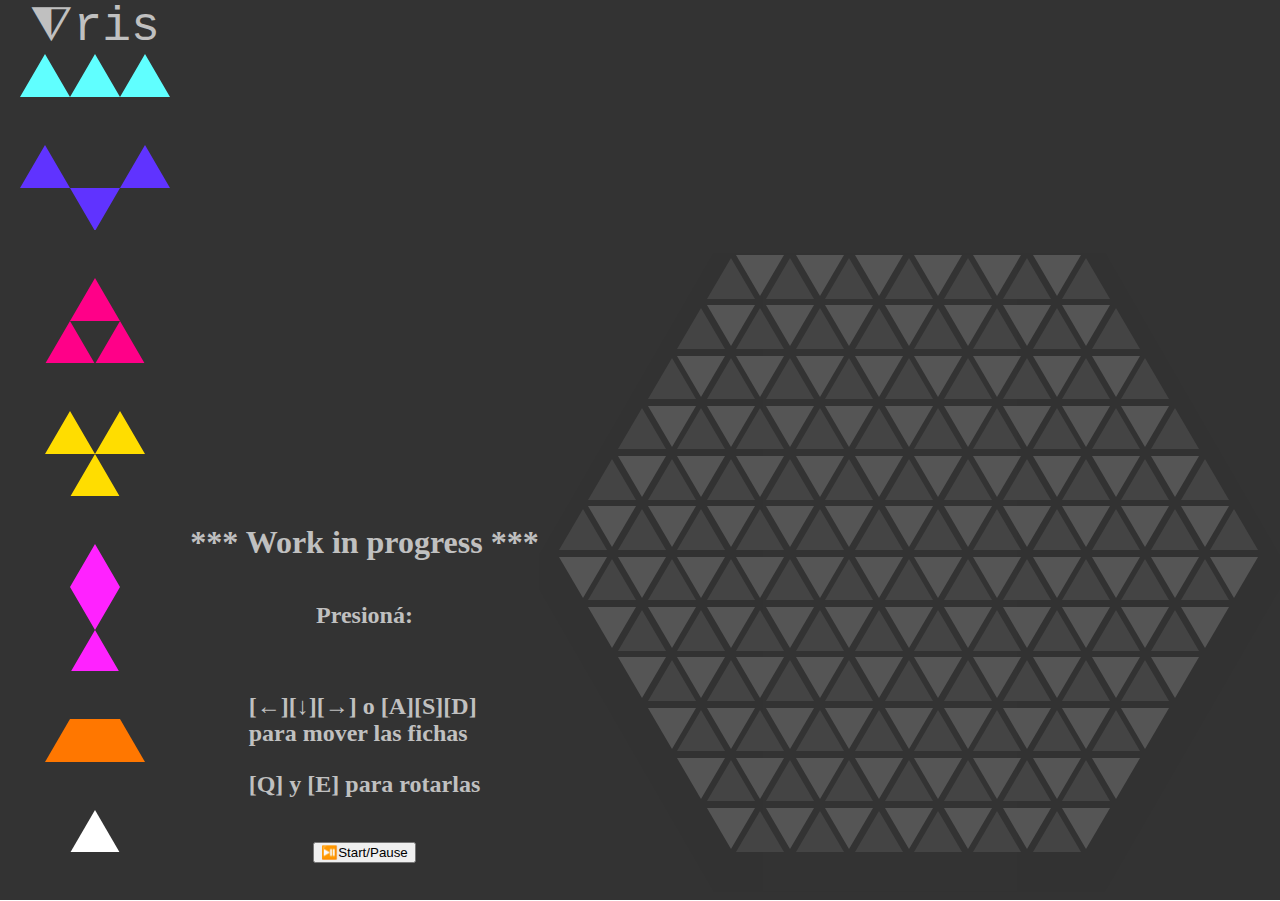
==== PLAY.html @ 30a12b2b "fully working score, row deletion correctly animated" ====
<!DOCTYPE html>
<html lang="en">
<head>
    <meta charset="UTF-8">
    <meta http-equiv="X-UA-Compatible" content="IE=edge">
    <meta name="viewport" content="width=device-width, initial-scale=1.0">
    <link rel="stylesheet" href="styles.css">
    <title>Tris</title>
</head>
<body>
    <div id="container">
        <div class="column">
            <h1 id="title">⧨ris</h1>
            <svg id="teeth" width="150" height="43">
              <polygon points="0 43, 25 0, 50 43, 75 0, 100 43, 125 0, 150 43"/>
            </svg>
            <svg id="claw" width="150" height="86">
              <polygon points="0 43, 25 0, 50 43, 75 86, 100 43, 125 0, 150 43"/>
            </svg>
            <svg id="sierpinski" width="100" height="86">
              <polygon points="0 86, 50 0, 100 86, 50 86, 75 43, 25 43, 50 86"/>
            </svg>
          <svg id="radioactive" width="100" height="86">
              <polygon points="0 43, 25 0, 75 86, 25 86, 75 0, 100 43"/>
            </svg>
          <svg id="fish" width="50" height="129">
              <polygon points="0 129, 50 129, 0 43, 25 0, 50 43"/>
            </svg>
           <svg id="hump" width="100" height="43">
              <polygon points="0 43, 25 0, 75 0, 100 43"/>
            </svg>
            <svg id="single" width="50" height="43">
              <polygon points="0 43, 25 0, 50 43"/>
            </svg>
          </div>
          <div class="column">
            <svg class="spacer" height="500"> </svg>
            <h1>*** Work in progress ***</h1>
            <h2>Presioná:</h2>
            <h2>
              <p>[←][↓][→] o [A][S][D]<br/>para mover las fichas</p>
              <p>[Q] y [E] para rotarlas</p>
            </h2>
            <button id="start" onclick="() => startGame()">⏯️Start/Pause</button>
            <h3 id="score"></h3>
          </div>
          <div class="column">
        <div id="grid">
        </div>
        <div class="hex">
            <div class="hex-background">
        </div>
    </div>
    </div>
    <script src="fallConfig.js"></script>
    <script src="shapes.js"></script>
    <script src="grid.js"></script>
    <script src="events.js"></script>
</body>
</html>
---- styles.css ----
body { 
    overflow: hidden;
    margin: 0;
    color: silver;
    --MyViolet: #6033FF;
    --MyCyan: #60FFFF;
    --MyYellow: #FFDD00;
    --MyOrange: #FF7700;
    --MyRed: #FF0088;
    --MyPink: #FF22FF;
    --hexagonPoints: polygon(0% 50%, 25% 0%, 75% 0%, 100% 50%, 75% 100%, 25% 100%);
}

#title {
    font-family: 'Courier New', Courier, monospace;
    font-size: 3rem;
    margin: auto;
    font-weight: 300;
}

#container {
    width: 100vw;
    height: 100vh;
    background-color: #333;
    display: flex;
    flex-direction: row;
    justify-content: space-evenly;
}

.column {
    display: flex;
    flex-direction: column;
    align-items: center;
    justify-content: center;
}

.column svg { margin-bottom: 3rem; }

/* Sample block SVGs */
#teeth polygon { fill: var(--MyCyan); }
#claw polygon { fill: var(--MyViolet); }
#sierpinski polygon { fill: var(--MyRed); }
#radioactive polygon { fill: var(--MyYellow); }
#fish polygon { fill: var(--MyPink); }
#hump polygon { fill: var(--MyOrange); }
#single polygon { fill: white; }

/* Actual grid shapes' colors*/
.up {border-bottom-color: #444}
.down {border-top-color: #555}

.up.triangle.cyan { border-bottom-color: var(--MyCyan); }
.up.triangle.violet { border-bottom-color: var(--MyViolet); }
.up.triangle.red { border-bottom-color: var(--MyRed); }
.up.triangle.yellow { border-bottom-color: var(--MyYellow); }
.up.triangle.pink { border-bottom-color: var(--MyPink); }
.up.triangle.orange { border-bottom-color: var(--MyOrange); }
.up.triangle.white { border-bottom-color: white; }

.down.triangle.cyan { border-top-color: var(--MyCyan); }
.down.triangle.violet { border-top-color: var(--MyViolet); }
.down.triangle.red { border-top-color: var(--MyRed); }
.down.triangle.yellow { border-top-color: var(--MyYellow); }
.down.triangle.pink { border-top-color: var(--MyPink); }
.down.triangle.orange { border-top-color: var(--MyOrange); }
.down.triangle.white { border-top-color: white; }

/* MAIN GRID */

.triangle {
    height: 0;
    width: 0;
    border-left: 1.5rem solid transparent;
    border-right: 1.5rem solid transparent;
    margin-right: -1.15rem;
    color: white;
}

#grid {
    margin: auto;
    display: flex;
    flex-direction: column;
    z-index: 40;
    padding-right: 1.25rem;
    padding-top: 13.5rem;
}

.gridRow {
    display: flex;
    flex-direction: row;
    margin: 0 auto;
    margin-bottom: 0.5rem;
}

/* grid adjustments */
.up { margin-top: 0.08rem; }
.down{ margin-top: -0.08rem; }

@media (min-width:1200px) {
    body { font-size: 16px; }
    .hex {--hexSize: 760px; }
}

/* GRID FRAME */

.hex {
    display: flex;
    top: 27vh;
    align-self: center;
    position: absolute;
    width: var(--hexSize);
    height: calc(var(--hexSize) * 0.86602540378);
    box-sizing: border-box;
    -webkit-clip-path: var(--hexagonPoints);
    -moz-clip-path: var(--hexagonPoints);
    clip-path: var(--hexagonPoints);
    animation: color-change 5s linear infinite;
    opacity: 0.8;
    z-index: 20;
  }
  
  .hex-background {
    position: absolute;
    background-color: #333;
    top: 0.6rem; /* border thickness */
    left: 0.6rem;
    width: calc(var(--hexSize) - 1.2rem);
    height: calc(var(--hexSize) * 0.86602540378 - 1.2rem);
    -webkit-clip-path: var(--hexagonPoints);
    -moz-clip-path: var(--hexagonPoints);
    clip-path: var(--hexagonPoints);
    z-index: 30;
  }

  .vanish {
    animation: vanish 0.5s linear;
  }

  @media (orientation: landscape) {}

  @media (orientation: portrait) {}
  
  @keyframes color-change {
    0% { background: var(--MyViolet); }
    11% { background: var(--MyCyan); }
    22% { background: slategray; }
    33% { background: var(--MyYellow); }
    44% { background: var(--MyOrange); }
    55% { background: slategray; }
    66% { background: var(--MyRed); }
    77% { background: var(--MyPink); }
    88% { background: #333; }
    100% { background: var(--MyViolet); }
  }

  @keyframes vanish {
    0% { 
        border-top-color: var(--MyViolet);
        border-bottom-color: var(--MyViolet);
    }
    11% { 
        border-top-color: var(--MyCyan);
        border-bottom-color: var(--MyCyan);
    }
    22% {
        border-top-color: slategray;
        border-bottom-color: slategray;
    }
    33% {
        border-top-color: var(--MyYellow);
        border-bottom-color: var(--MyYellow);
    }
    44% {
        border-top-color: var(--MyOrange);
        border-bottom-color: var(--MyOrange);
    }
    55% {
        border-top-color: slategray;
        border-bottom-color: slategray;
    }
    66% {
        border-top-color: var(--MyRed);
        border-bottom-color: var(--MyRed);
    }
    77% {
        border-top-color: var(--MyPink);
        border-bottom-color: var(--MyPink);
    }
    88% {
        border-top-color: #333;
        border-bottom-color: #333;
    }
    100% {
        border-top-color: var(--MyViolet);
        border-bottom-color: var(--MyViolet);
    }
  }
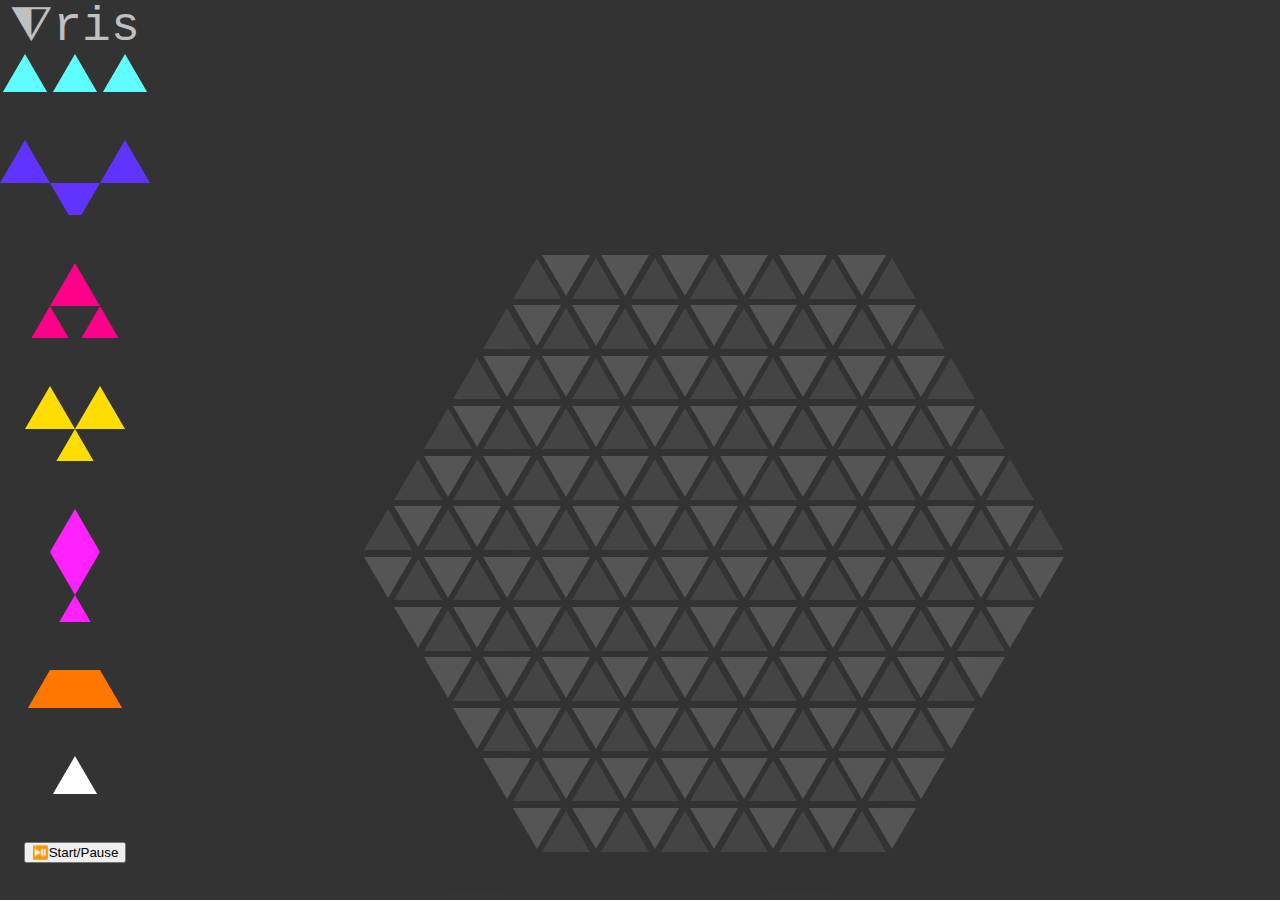
==== commit b1e17f83: "js files into new js folder. Level features" ====
--- a/PLAY.html
+++ b/PLAY.html
@@ -5,7 +5,7 @@
     <meta http-equiv="X-UA-Compatible" content="IE=edge">
     <meta name="viewport" content="width=device-width, initial-scale=1.0">
     <link rel="stylesheet" href="styles.css">
-    <title>Tris</title>
+    <title>T r i s</title>
 </head>
 <body>
     <div id="container">
@@ -32,19 +32,9 @@
             <svg id="single" width="50" height="43">
               <polygon points="0 43, 25 0, 50 43"/>
             </svg>
-          </div>
-          <div class="column">
-            <svg class="spacer" height="500"> </svg>
-            <h1>*** Work in progress ***</h1>
-            <h2>Presioná:</h2>
-            <h2>
-              <p>[←][↓][→] o [A][S][D]<br/>para mover las fichas</p>
-              <p>[Q] y [E] para rotarlas</p>
-            </h2>
             <button id="start" onclick="() => startGame()">⏯️Start/Pause</button>
             <h3 id="score"></h3>
           </div>
-          <div class="column">
         <div id="grid">
         </div>
         <div class="hex">
@@ -52,9 +42,11 @@
         </div>
     </div>
     </div>
-    <script src="fallConfig.js"></script>
-    <script src="shapes.js"></script>
-    <script src="grid.js"></script>
-    <script src="events.js"></script>
+    <script src="./js/fallConfig.js"></script>
+    <script src="./js/shapes.js"></script>
+    <script src="./js/grid.js"></script>
+    <script src="./js/levels.js"></script>
+    <script src="./js/events.js"></script>
 </body>
+<!-- <a href="https://www.textstudio.com/">Logo generator</a> -->
 </html>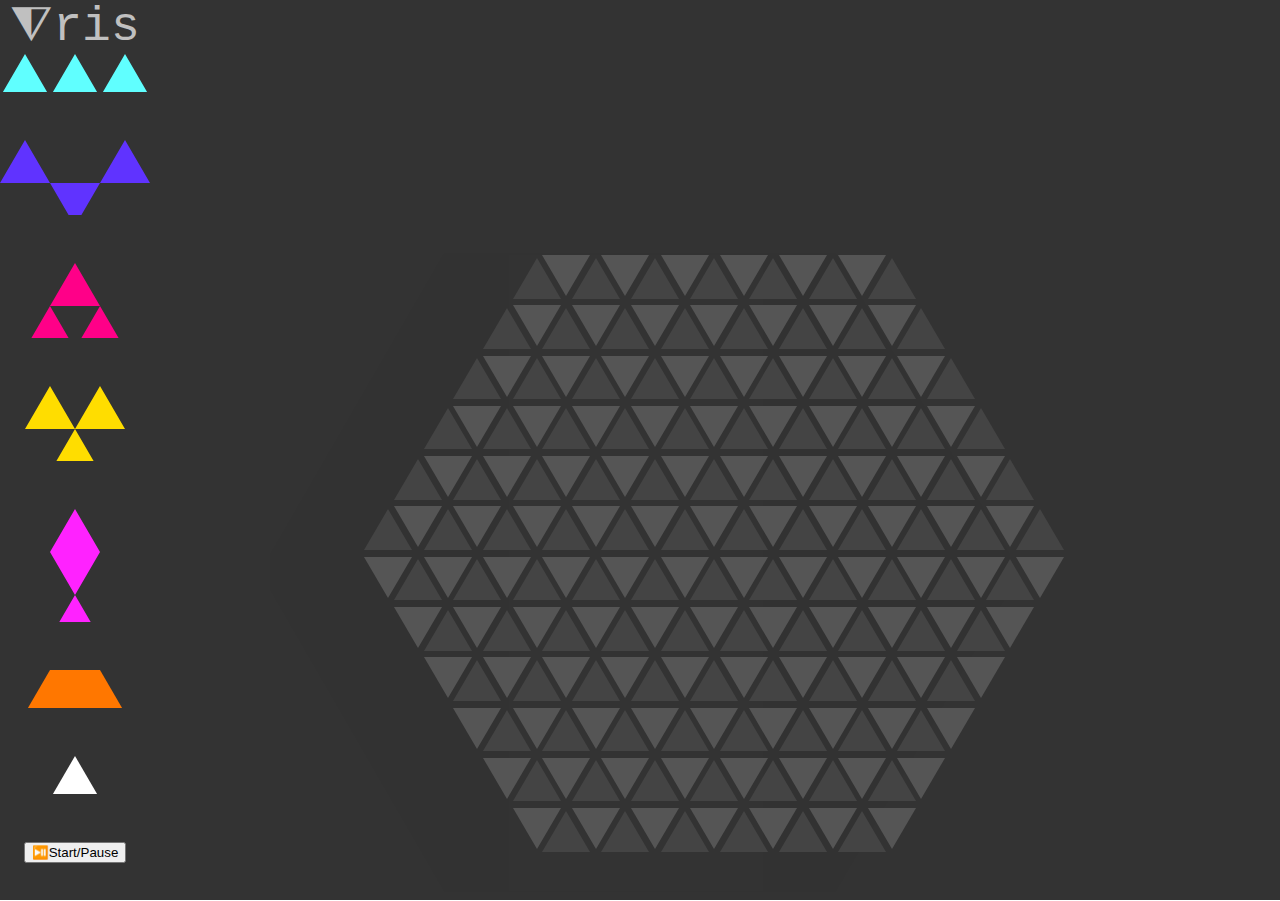
==== commit a9476dad: "Simplifying svg shape styles" ====
--- a/PLAY.html
+++ b/PLAY.html
@@ -11,25 +11,25 @@
     <div id="container">
         <div class="column">
             <h1 id="title">⧨ris</h1>
-            <svg id="teeth" width="150" height="43">
+            <svg class="cyan" width="150" height="43">
               <polygon points="0 43, 25 0, 50 43, 75 0, 100 43, 125 0, 150 43"/>
             </svg>
-            <svg id="claw" width="150" height="86">
+            <svg class="violet" width="150" height="86">
               <polygon points="0 43, 25 0, 50 43, 75 86, 100 43, 125 0, 150 43"/>
             </svg>
-            <svg id="sierpinski" width="100" height="86">
+            <svg class="red" width="100" height="86">
               <polygon points="0 86, 50 0, 100 86, 50 86, 75 43, 25 43, 50 86"/>
             </svg>
-          <svg id="radioactive" width="100" height="86">
+          <svg class="yellow" width="100" height="86">
               <polygon points="0 43, 25 0, 75 86, 25 86, 75 0, 100 43"/>
             </svg>
-          <svg id="fish" width="50" height="129">
+          <svg class="pink" width="50" height="129">
               <polygon points="0 129, 50 129, 0 43, 25 0, 50 43"/>
             </svg>
-           <svg id="hump" width="100" height="43">
+           <svg class="orange" width="100" height="43">
               <polygon points="0 43, 25 0, 75 0, 100 43"/>
             </svg>
-            <svg id="single" width="50" height="43">
+            <svg class="white" width="50" height="43">
               <polygon points="0 43, 25 0, 50 43"/>
             </svg>
             <button id="start" onclick="() => startGame()">⏯️Start/Pause</button>
--- a/styles.css
+++ b/styles.css
@@ -37,13 +37,13 @@
 .column svg { margin-bottom: 3rem; }
 
 /* Sample block SVGs */
-#teeth polygon { fill: var(--MyCyan); }
-#claw polygon { fill: var(--MyViolet); }
-#sierpinski polygon { fill: var(--MyRed); }
-#radioactive polygon { fill: var(--MyYellow); }
-#fish polygon { fill: var(--MyPink); }
-#hump polygon { fill: var(--MyOrange); }
-#single polygon { fill: white; }
+.cyan polygon { fill: var(--MyCyan); }
+.violet polygon { fill: var(--MyViolet); }
+.red polygon { fill: var(--MyRed); }
+.yellow polygon { fill: var(--MyYellow); }
+.pink polygon { fill: var(--MyPink); }
+.orange polygon { fill: var(--MyOrange); }
+.white polygon { fill: white; }
 
 /* Actual grid shapes' colors*/
 .up {border-bottom-color: #444}
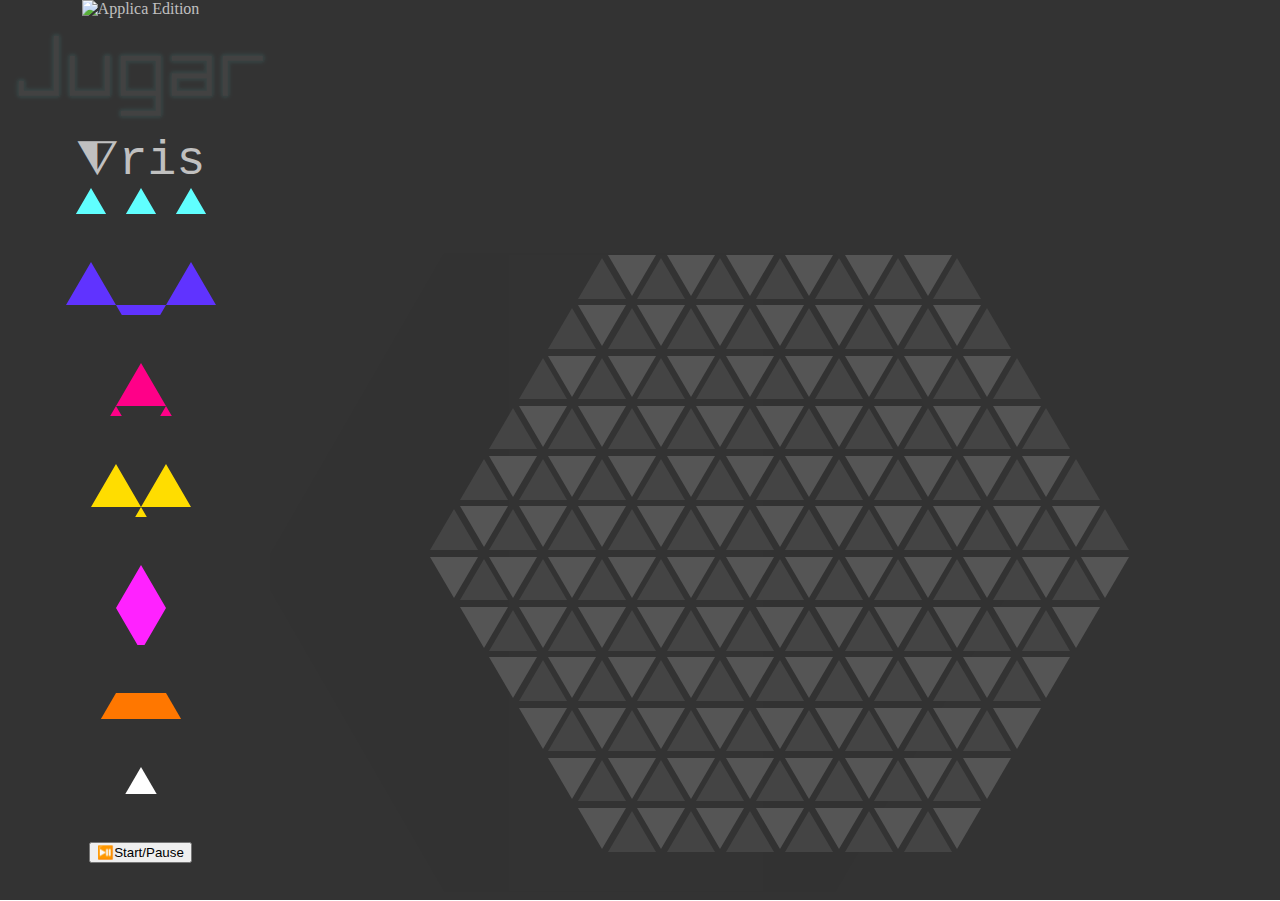
==== commit cc21ceca: "css folder" ====
--- a/PLAY.html
+++ b/PLAY.html
@@ -4,49 +4,49 @@
     <meta charset="UTF-8">
     <meta http-equiv="X-UA-Compatible" content="IE=edge">
     <meta name="viewport" content="width=device-width, initial-scale=1.0">
-    <link rel="stylesheet" href="styles.css">
+    <link rel="stylesheet" href="css/styles.css">
+    <link rel="stylesheet" href="css/home.css">
     <title>T r i s</title>
 </head>
 <body>
-    <div id="container">
-        <div class="column">
-            <h1 id="title">⧨ris</h1>
-            <svg class="cyan" width="150" height="43">
-              <polygon points="0 43, 25 0, 50 43, 75 0, 100 43, 125 0, 150 43"/>
-            </svg>
-            <svg class="violet" width="150" height="86">
-              <polygon points="0 43, 25 0, 50 43, 75 86, 100 43, 125 0, 150 43"/>
-            </svg>
-            <svg class="red" width="100" height="86">
-              <polygon points="0 86, 50 0, 100 86, 50 86, 75 43, 25 43, 50 86"/>
-            </svg>
-          <svg class="yellow" width="100" height="86">
-              <polygon points="0 43, 25 0, 75 86, 25 86, 75 0, 100 43"/>
-            </svg>
-          <svg class="pink" width="50" height="129">
-              <polygon points="0 129, 50 129, 0 43, 25 0, 50 43"/>
-            </svg>
-           <svg class="orange" width="100" height="43">
-              <polygon points="0 43, 25 0, 75 0, 100 43"/>
-            </svg>
-            <svg class="white" width="50" height="43">
-              <polygon points="0 43, 25 0, 50 43"/>
-            </svg>
-            <button id="start" onclick="() => startGame()">⏯️Start/Pause</button>
-            <h3 id="score"></h3>
-          </div>
-        <div id="grid">
-        </div>
-        <div class="hex">
-            <div class="hex-background">
-        </div>
+  <div id="container">
+    <div class="column">
+      <h1 id="title">⧨ris</h1>
+      <svg class="cyan" width="150" height="43">
+        <polygon points="0 43, 25 0, 50 43, 75 0, 100 43, 125 0, 150 43"/>
+      </svg>
+      <svg class="violet" width="150" height="86">
+        <polygon points="0 43, 25 0, 50 43, 75 86, 100 43, 125 0, 150 43"/>
+      </svg>
+      <svg class="red" width="100" height="86">
+        <polygon points="0 86, 50 0, 100 86, 50 86, 75 43, 25 43, 50 86"/>
+      </svg>
+      <svg class="yellow" width="100" height="86">
+        <polygon points="0 43, 25 0, 75 86, 25 86, 75 0, 100 43"/>
+      </svg>
+      <svg class="pink" width="50" height="129">
+        <polygon points="0 129, 50 129, 0 43, 25 0, 50 43"/>
+      </svg>
+      <svg class="orange" width="100" height="43">
+        <polygon points="0 43, 25 0, 75 0, 100 43"/>
+      </svg>
+      <svg class="white" width="50" height="43">
+        <polygon points="0 43, 25 0, 50 43"/>
+      </svg>
+      <button id="start" onclick="() => startGame()">⏯️Start/Pause</button>
+      <h3 id="score"></h3>
     </div>
+    <div id="grid"></div>
+    <div class="hex">
+      <div class="hex-background"></div>
     </div>
-    <script src="./js/fallConfig.js"></script>
-    <script src="./js/shapes.js"></script>
-    <script src="./js/grid.js"></script>
-    <script src="./js/levels.js"></script>
-    <script src="./js/events.js"></script>
+  </div>
+  <script src="./js/screens.js"></script>
+  <script src="./js/fallConfig.js"></script>
+  <script src="./js/shapes.js"></script>
+  <script src="./js/grid.js"></script>
+  <script src="./js/levels.js"></script>
+  <script src="./js/events.js"></script>
 </body>
 <!-- <a href="https://www.textstudio.com/">Logo generator</a> -->
 </html>--- a/css/styles.css
+++ b/css/styles.css
@@ -0,0 +1,197 @@
+body { 
+    overflow: hidden;
+    margin: 0;
+    color: silver;
+    --MyViolet: #6033FF;
+    --MyCyan: #60FFFF;
+    --MyYellow: #FFDD00;
+    --MyOrange: #FF7700;
+    --MyRed: #FF0088;
+    --MyPink: #FF22FF;
+    --hexagonPoints: polygon(0% 50%, 25% 0%, 75% 0%, 100% 50%, 75% 100%, 25% 100%);
+}
+
+#title {
+    font-family: 'Courier New', Courier, monospace;
+    font-size: 3rem;
+    margin: auto;
+    font-weight: 300;
+}
+
+#container {
+    width: 100vw;
+    height: 100vh;
+    background-color: #333;
+    display: flex;
+    flex-direction: row;
+    justify-content: space-evenly;
+}
+
+.column {
+    display: flex;
+    flex-direction: column;
+    align-items: center;
+    justify-content: center;
+}
+
+.column svg { margin-bottom: 3rem; }
+
+/* Sample block SVGs */
+.cyan polygon { fill: var(--MyCyan); }
+.violet polygon { fill: var(--MyViolet); }
+.red polygon { fill: var(--MyRed); }
+.yellow polygon { fill: var(--MyYellow); }
+.pink polygon { fill: var(--MyPink); }
+.orange polygon { fill: var(--MyOrange); }
+.white polygon { fill: white; }
+
+/* Actual grid shapes' colors*/
+.up {border-bottom-color: #444}
+.down {border-top-color: #555}
+
+.up.triangle.cyan { border-bottom-color: var(--MyCyan); }
+.up.triangle.violet { border-bottom-color: var(--MyViolet); }
+.up.triangle.red { border-bottom-color: var(--MyRed); }
+.up.triangle.yellow { border-bottom-color: var(--MyYellow); }
+.up.triangle.pink { border-bottom-color: var(--MyPink); }
+.up.triangle.orange { border-bottom-color: var(--MyOrange); }
+.up.triangle.white { border-bottom-color: white; }
+
+.down.triangle.cyan { border-top-color: var(--MyCyan); }
+.down.triangle.violet { border-top-color: var(--MyViolet); }
+.down.triangle.red { border-top-color: var(--MyRed); }
+.down.triangle.yellow { border-top-color: var(--MyYellow); }
+.down.triangle.pink { border-top-color: var(--MyPink); }
+.down.triangle.orange { border-top-color: var(--MyOrange); }
+.down.triangle.white { border-top-color: white; }
+
+/* MAIN GRID */
+
+.triangle {
+    height: 0;
+    width: 0;
+    border-left: 1.5rem solid transparent;
+    border-right: 1.5rem solid transparent;
+    margin-right: -1.15rem;
+    color: white;
+}
+
+#grid {
+    margin: auto;
+    display: flex;
+    flex-direction: column;
+    z-index: 40;
+    padding-right: 1.25rem;
+    padding-top: 13.5rem;
+}
+
+.gridRow {
+    display: flex;
+    flex-direction: row;
+    margin: 0 auto;
+    margin-bottom: 0.5rem;
+}
+
+/* grid adjustments */
+.up { margin-top: 0.08rem; }
+.down{ margin-top: -0.08rem; }
+
+@media (min-width:1200px) {
+    body { font-size: 16px; }
+    .hex {--hexSize: 760px; }
+}
+
+/* GRID FRAME */
+
+.hex {
+    display: flex;
+    top: 27vh;
+    align-self: center;
+    position: absolute;
+    width: var(--hexSize);
+    height: calc(var(--hexSize) * 0.86602540378);
+    box-sizing: border-box;
+    -webkit-clip-path: var(--hexagonPoints);
+    -moz-clip-path: var(--hexagonPoints);
+    clip-path: var(--hexagonPoints);
+    animation: color-change 5s linear infinite;
+    opacity: 0.8;
+    z-index: 20;
+  }
+  
+  .hex-background {
+    position: absolute;
+    background-color: #333;
+    top: 0.6rem; /* border thickness */
+    left: 0.6rem;
+    width: calc(var(--hexSize) - 1.2rem);
+    height: calc(var(--hexSize) * 0.86602540378 - 1.2rem);
+    -webkit-clip-path: var(--hexagonPoints);
+    -moz-clip-path: var(--hexagonPoints);
+    clip-path: var(--hexagonPoints);
+    z-index: 30;
+  }
+
+  .vanish {
+    animation: vanish 0.5s linear;
+  }
+
+  @media (orientation: landscape) {}
+
+  @media (orientation: portrait) {}
+  
+  @keyframes color-change {
+    0% { background: var(--MyViolet); }
+    11% { background: var(--MyCyan); }
+    22% { background: slategray; }
+    33% { background: var(--MyYellow); }
+    44% { background: var(--MyOrange); }
+    55% { background: slategray; }
+    66% { background: var(--MyRed); }
+    77% { background: var(--MyPink); }
+    88% { background: #333; }
+    100% { background: var(--MyViolet); }
+  }
+
+  @keyframes vanish {
+    0% { 
+        border-top-color: var(--MyViolet);
+        border-bottom-color: var(--MyViolet);
+    }
+    11% { 
+        border-top-color: var(--MyCyan);
+        border-bottom-color: var(--MyCyan);
+    }
+    22% {
+        border-top-color: slategray;
+        border-bottom-color: slategray;
+    }
+    33% {
+        border-top-color: var(--MyYellow);
+        border-bottom-color: var(--MyYellow);
+    }
+    44% {
+        border-top-color: var(--MyOrange);
+        border-bottom-color: var(--MyOrange);
+    }
+    55% {
+        border-top-color: slategray;
+        border-bottom-color: slategray;
+    }
+    66% {
+        border-top-color: var(--MyRed);
+        border-bottom-color: var(--MyRed);
+    }
+    77% {
+        border-top-color: var(--MyPink);
+        border-bottom-color: var(--MyPink);
+    }
+    88% {
+        border-top-color: #333;
+        border-bottom-color: #333;
+    }
+    100% {
+        border-top-color: var(--MyViolet);
+        border-bottom-color: var(--MyViolet);
+    }
+  }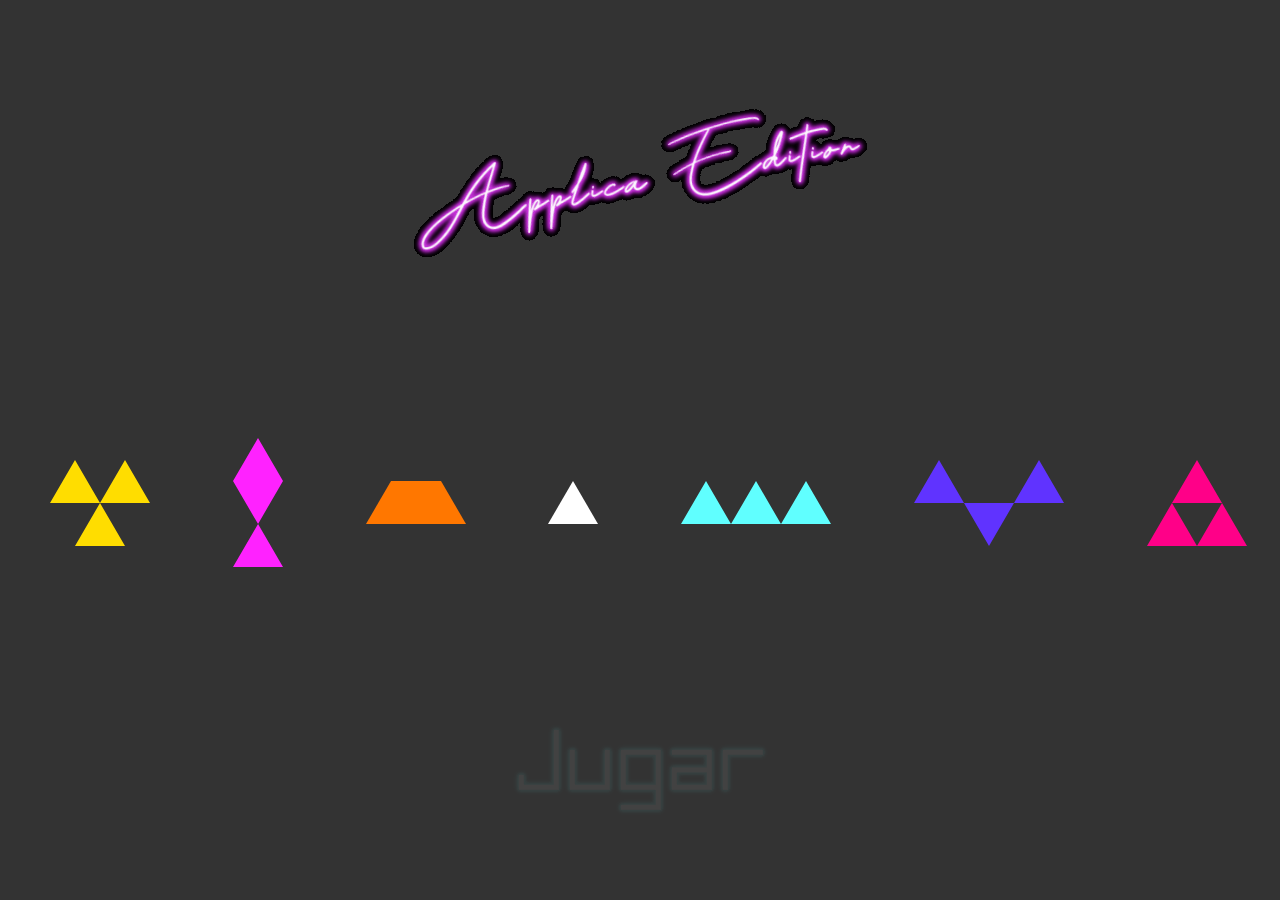
==== commit 99f0e5b7: "Home screen and some adjustments" ====
--- a/PLAY.html
+++ b/PLAY.html
@@ -12,33 +12,13 @@
   <div id="container">
     <div class="column">
       <h1 id="title">⧨ris</h1>
-      <svg class="cyan" width="150" height="43">
-        <polygon points="0 43, 25 0, 50 43, 75 0, 100 43, 125 0, 150 43"/>
-      </svg>
-      <svg class="violet" width="150" height="86">
-        <polygon points="0 43, 25 0, 50 43, 75 86, 100 43, 125 0, 150 43"/>
-      </svg>
-      <svg class="red" width="100" height="86">
-        <polygon points="0 86, 50 0, 100 86, 50 86, 75 43, 25 43, 50 86"/>
-      </svg>
-      <svg class="yellow" width="100" height="86">
-        <polygon points="0 43, 25 0, 75 86, 25 86, 75 0, 100 43"/>
-      </svg>
-      <svg class="pink" width="50" height="129">
-        <polygon points="0 129, 50 129, 0 43, 25 0, 50 43"/>
-      </svg>
-      <svg class="orange" width="100" height="43">
-        <polygon points="0 43, 25 0, 75 0, 100 43"/>
-      </svg>
-      <svg class="white" width="50" height="43">
-        <polygon points="0 43, 25 0, 50 43"/>
-      </svg>
-      <button id="start" onclick="() => startGame()">⏯️Start/Pause</button>
+      <button id="start">⏯️Start/Pause</button>
       <h3 id="score"></h3>
     </div>
-    <div id="grid"></div>
-    <div class="hex">
-      <div class="hex-background"></div>
+    <div id="grid">
+      <div class="hex">
+        <div class="hex-background"></div>
+      </div>
     </div>
   </div>
   <script src="./js/screens.js"></script>
@@ -47,6 +27,7 @@
   <script src="./js/grid.js"></script>
   <script src="./js/levels.js"></script>
   <script src="./js/events.js"></script>
+  
 </body>
 <!-- <a href="https://www.textstudio.com/">Logo generator</a> -->
 </html>--- a/css/styles.css
+++ b/css/styles.css
@@ -2,6 +2,7 @@
     overflow: hidden;
     margin: 0;
     color: silver;
+    --MyBg: #333;
     --MyViolet: #6033FF;
     --MyCyan: #60FFFF;
     --MyYellow: #FFDD00;
@@ -21,7 +22,7 @@
 #container {
     width: 100vw;
     height: 100vh;
-    background-color: #333;
+    background-color: var(--MyBg);
     display: flex;
     flex-direction: row;
     justify-content: space-evenly;
@@ -74,15 +75,17 @@
     border-right: 1.5rem solid transparent;
     margin-right: -1.15rem;
     color: white;
+    z-index: 20;
 }
 
 #grid {
     margin: auto;
     display: flex;
     flex-direction: column;
-    z-index: 40;
+    z-index: 20;
     padding-right: 1.25rem;
     padding-top: 13.5rem;
+    z-index: 20;
 }
 
 .gridRow {
@@ -116,12 +119,12 @@
     clip-path: var(--hexagonPoints);
     animation: color-change 5s linear infinite;
     opacity: 0.8;
-    z-index: 20;
+    z-index: 10;
   }
   
   .hex-background {
     position: absolute;
-    background-color: #333;
+    background-color: var(--MyBg);
     top: 0.6rem; /* border thickness */
     left: 0.6rem;
     width: calc(var(--hexSize) - 1.2rem);
@@ -129,11 +132,11 @@
     -webkit-clip-path: var(--hexagonPoints);
     -moz-clip-path: var(--hexagonPoints);
     clip-path: var(--hexagonPoints);
-    z-index: 30;
+    z-index: 10;
   }
 
   .vanish {
-    animation: vanish 0.5s linear;
+    animation: tile-vanish 0.5s linear;
   }
 
   @media (orientation: landscape) {}
@@ -149,11 +152,11 @@
     55% { background: slategray; }
     66% { background: var(--MyRed); }
     77% { background: var(--MyPink); }
-    88% { background: #333; }
+    88% { background: var(--MyBg); }
     100% { background: var(--MyViolet); }
   }
 
-  @keyframes vanish {
+  @keyframes tile-vanish {
     0% { 
         border-top-color: var(--MyViolet);
         border-bottom-color: var(--MyViolet);
@@ -187,8 +190,8 @@
         border-bottom-color: var(--MyPink);
     }
     88% {
-        border-top-color: #333;
-        border-bottom-color: #333;
+        border-top-color: var(--MyBg);
+        border-bottom-color: var(--MyBg);
     }
     100% {
         border-top-color: var(--MyViolet);
--- a/css/home.css
+++ b/css/home.css
@@ -0,0 +1,52 @@
+#home_screen {
+    position: absolute;
+    top: 0;
+    left: 0;
+    display: flex;
+    width: 100vw;
+    height: 100vh;
+    flex-direction: column;
+    justify-content: space-around;
+    align-items: center;
+    background-color: var(--MyBg);
+    z-index: 30;
+}
+
+#home_marquee {
+    display: flex;
+    flex-direction: row;
+    justify-content: space-around;
+    align-items: center;
+    width: 200vw;
+    animation: my-marquee 10s linear infinite;
+}
+
+#home_applica, #home_play {
+    display: flex;
+    max-width: max-content;
+    max-height: max-content;
+}
+
+#home_screen[vanished] {
+  animation: home-vanish ease-in 0.8s forwards;
+}
+
+@keyframes my-marquee {
+    0% {
+      margin-left: 100vw;
+    }
+    100% {
+      margin-left: -100vw;
+    }
+  }
+
+@keyframes home-vanish {
+  0% {
+    opacity: 1;
+  }
+  100% {
+    opacity: 0;
+  }
+}
+
+
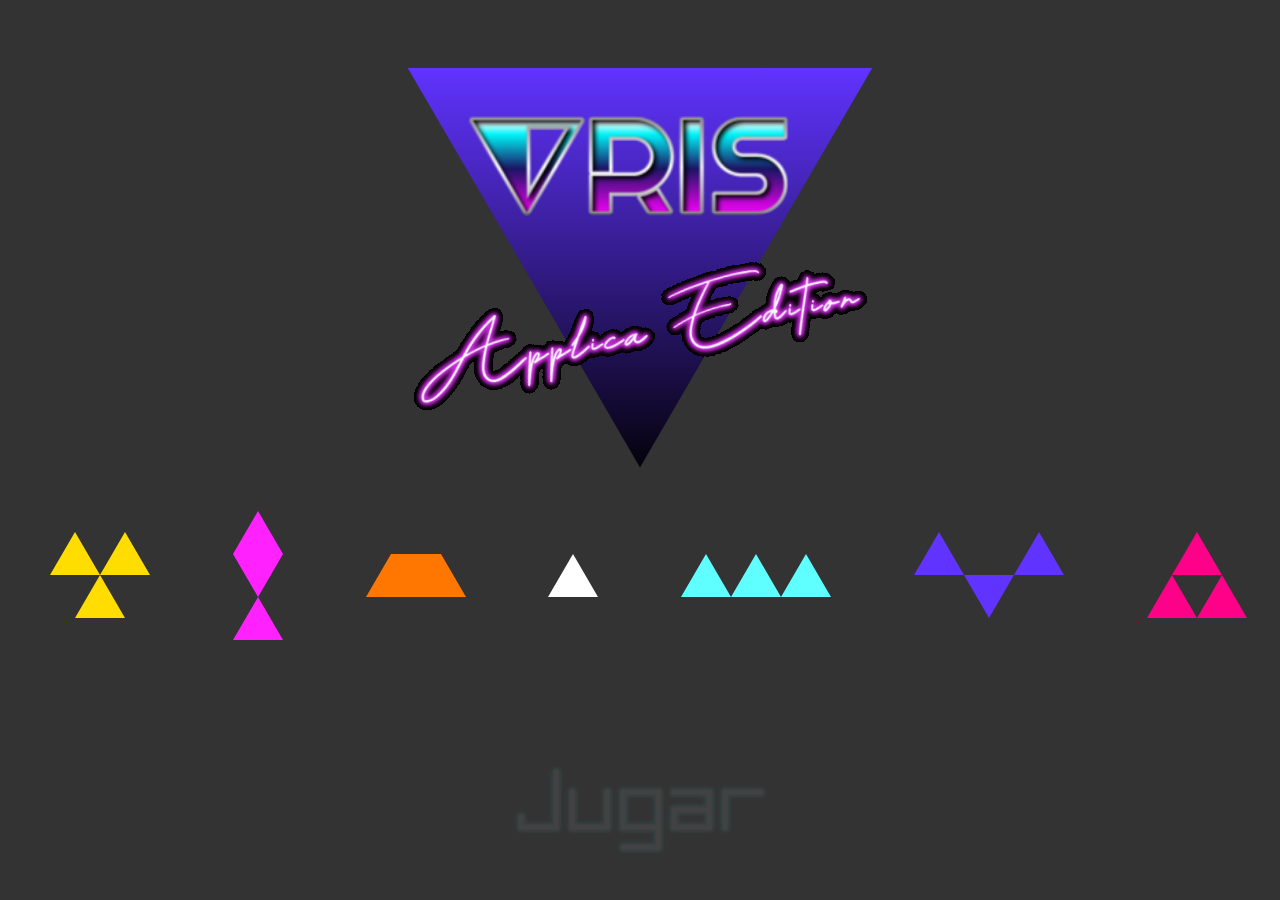
==== commit a6eae51a: "Home screen additions, in game style fixes, text changes" ====
--- a/PLAY.html
+++ b/PLAY.html
@@ -9,16 +9,16 @@
     <title>T r i s</title>
 </head>
 <body>
-  <div id="container">
-    <div class="column">
-      <h1 id="title">⧨ris</h1>
-      <button id="start">⏯️Start/Pause</button>
-      <h3 id="score"></h3>
-    </div>
+  <div class="column" id="container">
+    <img id="ingame-title" src="assets/tris.png"/>
     <div id="grid">
       <div class="hex">
         <div class="hex-background"></div>
       </div>
+    </div>
+    <div id="bottom_ui">
+      <button id="start">⏯️ Pausa</button>
+      <h3 id="score"></h3>
     </div>
   </div>
   <script src="./js/screens.js"></script>
--- a/css/styles.css
+++ b/css/styles.css
@@ -10,21 +10,23 @@
     --MyRed: #FF0088;
     --MyPink: #FF22FF;
     --hexagonPoints: polygon(0% 50%, 25% 0%, 75% 0%, 100% 50%, 75% 100%, 25% 100%);
-}
-
-#title {
-    font-family: 'Courier New', Courier, monospace;
-    font-size: 3rem;
-    margin: auto;
-    font-weight: 300;
+    --hexSize: 47.5rem;
+}
+
+#ingame-title {
+    position: absolute;
+    top: 4vh;
+}
+
+#bottom_ui {
+    position: absolute;
+    bottom: 4vh;
 }
 
 #container {
     width: 100vw;
     height: 100vh;
     background-color: var(--MyBg);
-    display: flex;
-    flex-direction: row;
     justify-content: space-evenly;
 }
 
@@ -74,17 +76,13 @@
     border-left: 1.5rem solid transparent;
     border-right: 1.5rem solid transparent;
     margin-right: -1.15rem;
-    color: white;
     z-index: 20;
 }
 
 #grid {
-    margin: auto;
+    position: absolute;
     display: flex;
     flex-direction: column;
-    z-index: 20;
-    padding-right: 1.25rem;
-    padding-top: 13.5rem;
     z-index: 20;
 }
 
@@ -93,27 +91,31 @@
     flex-direction: row;
     margin: 0 auto;
     margin-bottom: 0.5rem;
+    padding-right: 1rem;
 }
 
 /* grid adjustments */
 .up { margin-top: 0.08rem; }
 .down{ margin-top: -0.08rem; }
 
-@media (min-width:1200px) {
+@media (min-width:600px) {
+    body { font-size: 14px; }
+}
+
+@media (min-width:1000px) {
     body { font-size: 16px; }
-    .hex {--hexSize: 760px; }
-}
+}
+
+
 
 /* GRID FRAME */
 
 .hex {
-    display: flex;
-    top: 27vh;
+    top: -1.75rem;
     align-self: center;
     position: absolute;
     width: var(--hexSize);
     height: calc(var(--hexSize) * 0.86602540378);
-    box-sizing: border-box;
     -webkit-clip-path: var(--hexagonPoints);
     -moz-clip-path: var(--hexagonPoints);
     clip-path: var(--hexagonPoints);
--- a/css/home.css
+++ b/css/home.css
@@ -20,12 +20,27 @@
     width: 200vw;
     animation: my-marquee 10s linear infinite;
 }
+#home_triangle {
+  position: absolute;
+  top: 7.5vh;
+  width: calc(15rem + 25vh);
+  height: calc(15rem + 25vh);
+  clip-path: polygon(50% 86%, 100% 0%, 0% 0%);
+  background: linear-gradient(var(--MyViolet) 0%, black 90%);
+  z-index: 25;
+}
+#home_logo {
+  margin-top: 7.5vh;
+  margin-left: -1.5rem;
+  width: 22rem;
+  height: auto;
+  z-index: 26;
+}
+#home_applica {
+  margin-top: -8vh;
+  z-index: 27;
+}
 
-#home_applica, #home_play {
-    display: flex;
-    max-width: max-content;
-    max-height: max-content;
-}
 
 #home_screen[vanished] {
   animation: home-vanish ease-in 0.8s forwards;
